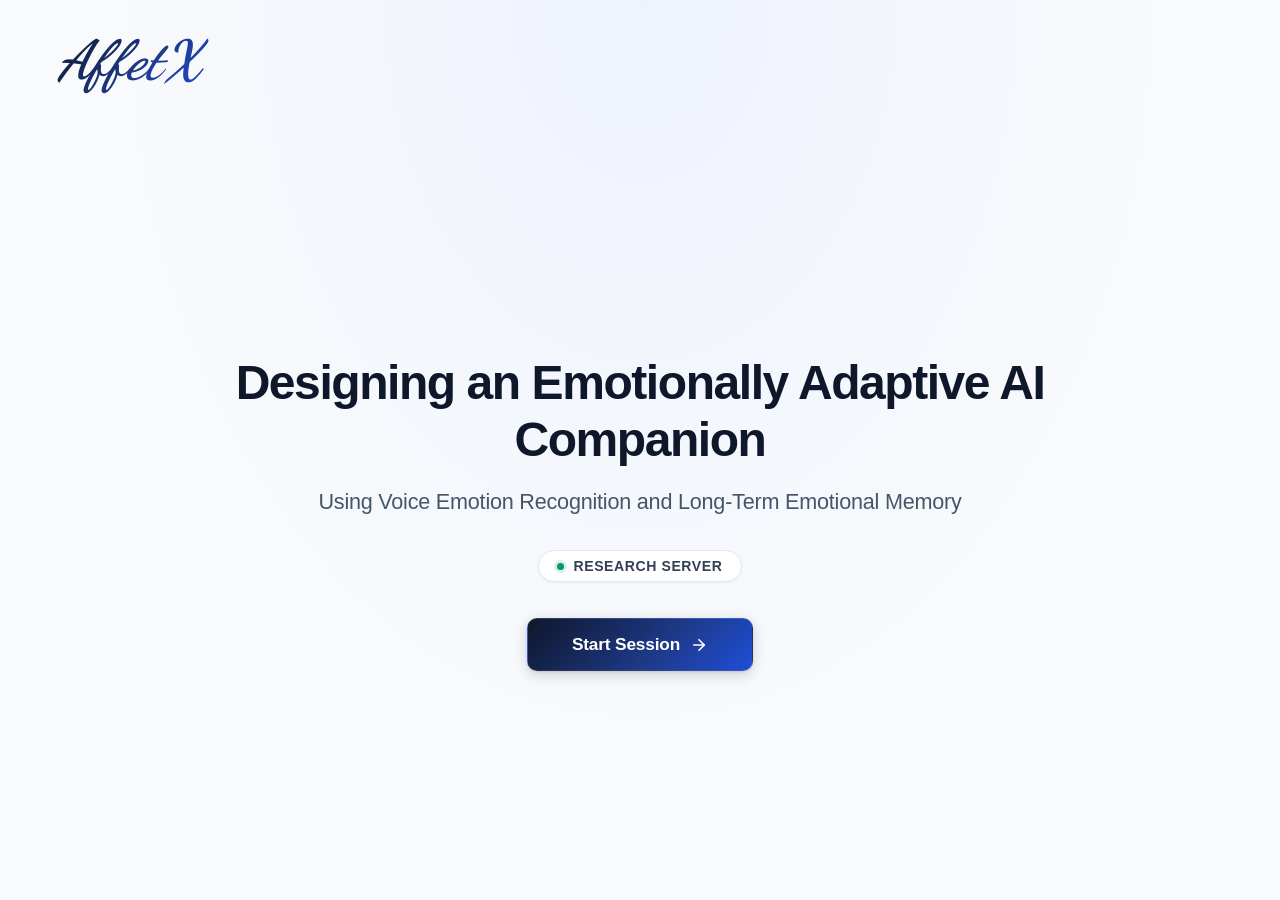
==== frontend/index.html @ 9cb70e83 "Upload AffetX frontend and companion codebase" ====
<!DOCTYPE html>
<html lang="en">
<head>
    <meta charset="UTF-8">
    <meta name="viewport" content="width=device-width, initial-scale=1.0">
    <title>AffetX — Emotionally Adaptive AI Companion</title>
    <!-- Google Fonts: Dancing Script for Cursive Logo, Inter for Sans-Serif -->
    <link rel="preconnect" href="https://fonts.googleapis.com">
    <link rel="preconnect" href="https://fonts.gstatic.com" crossorigin>
    <link href="https://fonts.googleapis.com/css2?family=Dancing+Script:wght@600;700&family=Inter:wght@300;400;500;600;700&display=swap" rel="stylesheet">
    <!-- Modular Stylesheet -->
    <link rel="stylesheet" href="css/styles.css">
</head>
<body>

    <!-- Header with Top-Left AffetX Logo (Topic 1) -->
    <header>
        <a href="#" class="brand-top-left">AffetX</a>
    </header>

    <!-- Main Section: Clean Minimalist Landing -->
    <main id="landingView">
        <!-- 2nd Topic: Subtitle in San Francisco / Sans-Serif font -->
        <h1 class="hero-title">
            Designing an Emotionally Adaptive AI Companion
        </h1>
        <p class="hero-subtitle">
            Using Voice Emotion Recognition and Long-Term Emotional Memory
        </p>

        <!-- 3rd Topic: Research Server -->
        <div class="server-pill-title">
            <span class="status-dot"></span>
            Research Server
        </div>

        <!-- Start Button -->
        <button class="btn-start" onclick="openAgreementModal()">
            <span>Start Session</span>
            <svg class="arrow-icon" viewBox="0 0 24 24">
                <line x1="5" y1="12" x2="19" y2="12"></line>
                <polyline points="12 5 19 12 12 19"></polyline>
            </svg>
        </button>
    </main>

    <!-- =========================================================
         GEMINI LIVE VOICE AI INTERFACE (AffetX Edition)
         ========================================================= -->
    <div id="botView">
        <!-- Top Bar: Dual-Model Prediction Matrix & End Session Button -->
        <div class="gemini-top-bar">
            <div class="dual-model-hud" id="dualModelHud">
                <span class="live-indicator-dot" id="hudLiveDot"></span>
                <span id="sessionStatusLabel" style="font-size: 12.5px; color: #94a3b8;">Live Voice Session Active &bull; Listening...</span>
                
                <!-- Dual-Model Results Badges (Smoothly revealed when user sends conversation) -->
                <div id="dualModelResultsGroup" style="display: none; align-items: center; gap: 12px; animation: modalFade 0.3s ease-out;">
                    <div class="hud-divider"></div>
                    <div class="model-badge">
                        <span class="model-badge-voice">Voice (CNN-LSTM):</span>
                        <strong id="voiceModelResult">Neutral (95.4%)</strong>
                    </div>

                    <div class="hud-divider"></div>

                    <div class="model-badge">
                        <span class="model-badge-text">Text (RoBERTa):</span>
                        <strong id="textModelResult">Neutral (94.2%)</strong>
                    </div>

                    <div class="hud-divider"></div>

                    <div class="model-badge">
                        <span>Fused:</span>
                        <strong id="currentEmotionText" style="color: #60a5fa;">Neutral (Ice Jay)</strong>
                    </div>
                </div>
            </div>

            <!-- End Session Button (Triggers 1-5 Satisfaction Rating) -->
            <button class="gemini-top-btn" onclick="openRatingModal()" title="Complete Session & Rate">
                <svg width="18" height="18" viewBox="0 0 24 24" fill="none" stroke="currentColor" stroke-width="2">
                    <line x1="18" y1="6" x2="6" y2="18"></line>
                    <line x1="6" y1="6" x2="18" y2="18"></line>
                </svg>
            </button>
        </div>

        <!-- Center Stage: AffetX Logo + Emotion-Adaptive Blue Jay -->
        <div class="gemini-center-stage">
            <div class="affetx-live-logo">AffetX</div>            <!-- Voice & Emotion-Adaptive Bird Stage (Uploaded Reference Image) -->
            <div class="bird-stage">
                <div class="bird-aura" id="birdAura"></div>
                <div class="bird-container" id="birdContainer">
                    <img src="assets/blue_jay_bird.jpg" alt="AffetX Bird Companion" class="bird-image" id="birdImage">
                </div>
            </div>

            <!-- Live Speech-to-Text Transcription Box -->
            <div class="live-transcript-box" id="transcriptBox">
                <span class="transcript-label">Transcribed Voice:</span>
                <span id="transcriptText">"Speak into your mic to see speech transcribed live..."</span>
            </div>

            <p class="gemini-live-prompt" id="geminiLivePrompt">Listening to vocal acoustics...</p>
            <p class="gemini-live-subtitle" id="geminiLiveSubtitle">Speak naturally to adapt the companion's emotional state</p>
        </div>

        <!-- Bottom Controls Bar: Audio Waveform Pill, Mic Pause/Resume, Send Voice, Rate & Exit -->
        <div class="gemini-bottom-bar">
            <!-- Dynamic Sound Waveform Pill -->
            <div class="gemini-wave-pill" id="wavePill" title="Real-time Voice Waveform">
                <canvas id="voiceCanvas" class="wave-canvas"></canvas>
                <div class="pill-glow" id="pillGlow"></div>
            </div>

            <!-- Mic Pause / Resume Button -->
            <button class="gemini-action-btn" id="micToggleBtn" onclick="toggleMicrophone()" title="Pause / Resume Microphone">
                <svg width="22" height="22" viewBox="0 0 24 24" fill="none" stroke="currentColor" stroke-width="2">
                    <path d="M12 1a3 3 0 0 0-3 3v8a3 3 0 0 0 6 0V4a3 3 0 0 0-3-3z"></path>
                    <path d="M19 10v2a7 7 0 0 1-14 0v-2"></path>
                    <line x1="12" y1="19" x2="12" y2="23"></line>
                    <line x1="8" y1="23" x2="16" y2="23"></line>
                </svg>
            </button>

            <!-- Send / Process Voice Turn Button -->
            <button class="gemini-action-btn btn-send-voice" id="sendVoiceBtn" onclick="sendVoiceTurn()" title="Send Voice to AffetX">
                <svg width="20" height="20" viewBox="0 0 24 24" fill="none" stroke="currentColor" stroke-width="2.2">
                    <line x1="22" y1="2" x2="11" y2="13"></line>
                    <polygon points="22 2 15 22 11 13 2 9 22 2"></polygon>
                </svg>
            </button>

            <!-- Exit / Rate Session Button -->
            <button class="gemini-action-btn" onclick="openRatingModal()" title="End Session & Rate">
                <svg width="22" height="22" viewBox="0 0 24 24" fill="none" stroke="currentColor" stroke-width="2.5">
                    <line x1="18" y1="6" x2="6" y2="18"></line>
                    <line x1="6" y1="6" x2="18" y2="18"></line>
                </svg>
            </button>
        </div>
    </div>

    <!-- =========================================================
         STEP 3 MODAL: 1-5 USER SATISFACTION EVALUATION
         ========================================================= -->
    <div class="modal" id="ratingModal">
        <div class="modal-content" style="max-width: 500px; text-align: center;">
            <h3 style="font-size: 1.35rem; font-weight: 700; color: #0f172a; margin-bottom: 6px; letter-spacing: -0.02em;">Rate Your AffetX Experience</h3>
            <p style="font-size: 13.5px; color: #64748b; margin-bottom: 16px;">How satisfied are you with the companion's emotional accuracy and empathy?</p>

            <div class="rating-score-label" id="ratingScoreLabel">Select a rating (1 - 5 Stars)</div>

            <!-- 1 to 5 Stars Interactive Rating -->
            <div class="star-rating-container" id="starContainer">
                <button class="star-btn" onclick="setRating(1)" onmouseover="hoverRating(1)" onmouseleave="resetRatingHover()">★</button>
                <button class="star-btn" onclick="setRating(2)" onmouseover="hoverRating(2)" onmouseleave="resetRatingHover()">★</button>
                <button class="star-btn" onclick="setRating(3)" onmouseover="hoverRating(3)" onmouseleave="resetRatingHover()">★</button>
                <button class="star-btn" onclick="setRating(4)" onmouseover="hoverRating(4)" onmouseleave="resetRatingHover()">★</button>
                <button class="star-btn" onclick="setRating(5)" onmouseover="hoverRating(5)" onmouseleave="resetRatingHover()">★</button>
            </div>

            <!-- Optional Feedback Note -->
            <textarea id="feedbackText" placeholder="Any additional research feedback (optional)..." style="width: 100%; height: 75px; border: 1px solid #e2e8f0; border-radius: 8px; padding: 10px 14px; font-size: 13.5px; margin-bottom: 20px; outline: none; resize: none; font-family: inherit;"></textarea>

            <div style="display: flex; justify-content: flex-end; gap: 10px;">
                <button class="g-btn" onclick="closeRatingModal()">Back to Session</button>
                <button class="g-btn g-btn-primary" id="submitRatingBtn" onclick="submitSatisfactionRating()" disabled style="opacity: 0.5; cursor: not-allowed;">Submit & Finish</button>
            </div>
        </div>
    </div>

    <!-- STEP 1 MODAL: Data Privacy & Agreement -->
    <div class="modal" id="agreementModal">
        <div class="modal-content" style="text-align: left;">
            <h3 style="font-size: 1.3rem; font-weight: 700; color: #0f172a; margin-bottom: 14px; letter-spacing: -0.02em;">Participant Consent & Privacy</h3>
            <div style="background: #f8fafc; border: 1px solid #e2e8f0; border-radius: 10px; padding: 18px; font-size: 13.5px; color: #475569; line-height: 1.65; margin-bottom: 20px;">
                <p style="margin-bottom: 8px; font-weight: 600; color: #1e293b;">Data Protection Commitment:</p>
                <ul style="padding-left: 18px;">
                    <li style="margin-bottom: 6px;">We <strong>do not</strong> collect or store names, phone numbers, or personally identifiable information.</li>
                    <li style="margin-bottom: 6px;">Interaction data is strictly anonymized and used exclusively for academic research.</li>
                    <li>Participation is entirely voluntary, and you may discontinue at any time.</li>
                </ul>
            </div>
            <label style="display: flex; align-items: center; gap: 10px; font-size: 13.5px; color: #1e293b; cursor: pointer; margin-bottom: 24px;">
                <input type="checkbox" id="consentCheckbox" style="width: 17px; height: 17px;" onchange="toggleAgreeButton()">
                <span>I understand and consent to participate anonymously.</span>
            </label>
            <div style="display: flex; justify-content: flex-end; gap: 10px;">
                <button class="g-btn" onclick="closeAgreementModal()">Cancel</button>
                <button class="g-btn g-btn-primary" id="agreeBtn" onclick="proceedToEmotionCheck()" disabled style="opacity: 0.5; cursor: not-allowed;">Accept & Continue</button>
            </div>
        </div>
    </div>

    <!-- STEP 2 MODAL: Emotion Check-In Question -->
    <div class="modal" id="emotionModal">
        <div class="modal-content" style="max-width: 540px; text-align: left;">
            <h3 style="font-size: 1.35rem; font-weight: 700; color: #0f172a; margin-bottom: 4px; letter-spacing: -0.02em;">How are you feeling right now?</h3>
            <p style="font-size: 13.5px; color: #64748b; margin-bottom: 20px;">Select the state that best reflects your current emotional baseline:</p>
            
            <div class="emotion-grid">
                <button class="emotion-card-btn" onclick="selectEmotion('Happy')">
                    <span class="emotion-name">Happy</span>
                    <span class="emotion-desc">Joyful, optimistic, or cheerful</span>
                </button>
                <button class="emotion-card-btn" onclick="selectEmotion('Sad')">
                    <span class="emotion-name">Sad</span>
                    <span class="emotion-desc">Low energy, down, or melancholic</span>
                </button>
                <button class="emotion-card-btn" onclick="selectEmotion('Angry')">
                    <span class="emotion-name">Angry</span>
                    <span class="emotion-desc">Frustrated, irritated, or tense</span>
                </button>
                <button class="emotion-card-btn" onclick="selectEmotion('Fear')">
                    <span class="emotion-name">Fear</span>
                    <span class="emotion-desc">Anxious, worried, or uneasy</span>
                </button>
                <button class="emotion-card-btn" onclick="selectEmotion('Neutral')">
                    <span class="emotion-name">Neutral</span>
                    <span class="emotion-desc">Calm, balanced, or steady</span>
                </button>
                <button class="emotion-card-btn" onclick="selectEmotion('Surprise')">
                    <span class="emotion-name">Surprise</span>
                    <span class="emotion-desc">Curious, startled, or amazed</span>
                </button>
            </div>
            <div style="display: flex; justify-content: flex-end;">
                <button class="g-btn" onclick="closeEmotionModal()">Cancel</button>
            </div>
        </div>
    </div>

    <!-- Modular Script -->
    <script src="js/main.js"></script>
</body>
</html>
---- frontend/css/styles.css ----
:root {
    --bg-color: #f8fafc;
    --surface-color: #ffffff;
    --text-primary: #0f172a;
    --text-secondary: #475569;
    --text-muted: #64748b;
    --border-color: #e2e8f0;
    --border-hover: #cbd5e1;
    --accent-blue: #1d4ed8;
    --accent-blue-hover: #1e40af;
    --accent-glow: rgba(29, 78, 216, 0.15);
}

* {
    box-sizing: border-box;
    margin: 0;
    padding: 0;
}

body {
    font-family: -apple-system, BlinkMacSystemFont, "SF Pro Display", "SF Pro Text", "Segoe UI", Roboto, Helvetica, Arial, sans-serif;
    background-color: var(--bg-color);
    background-image: radial-gradient(at 50% 0%, rgba(224, 231, 255, 0.4) 0px, transparent 60%);
    color: var(--text-primary);
    min-height: 100vh;
    display: flex;
    flex-direction: column;
    justify-content: space-between;
    -webkit-font-smoothing: antialiased;
}

/* Top Header Navigation - Minimal Top-Left Logo */
header {
    display: flex;
    justify-content: space-between;
    align-items: center;
    padding: 28px 56px;
}

/* 1st Topic: Top-Left AffetX in Italic Cursive Script - No Clipping */
.brand-top-left {
    font-family: 'Dancing Script', cursive;
    font-style: italic;
    font-size: 3.4rem;
    font-weight: 700;
    line-height: 1.2;
    display: inline-block;
    padding-right: 18px;
    padding-left: 2px;
    padding-bottom: 4px;
    background: linear-gradient(135deg, #0f172a 0%, #1e3a8a 55%, #1d4ed8 100%);
    -webkit-background-clip: text;
    -webkit-text-fill-color: transparent;
    text-decoration: none;
    letter-spacing: 0.5px;
    user-select: none;
    overflow: visible;
    transition: opacity 0.2s ease, transform 0.2s ease;
}

.brand-top-left:hover {
    opacity: 0.92;
    transform: translateY(-1px);
}

/* Main Center Hero Section */
main {
    display: flex;
    flex-direction: column;
    align-items: center;
    justify-content: center;
    padding: 40px 24px;
    text-align: center;
    max-width: 920px;
    margin: auto;
    width: 100%;
}

/* 2nd Topic: Main Title & Subtitle in San Francisco / Sans-Serif Font */
.hero-title {
    font-family: -apple-system, BlinkMacSystemFont, "SF Pro Display", "SF Pro Text", "Segoe UI", Roboto, sans-serif;
    font-size: 3rem;
    font-weight: 700;
    color: var(--text-primary);
    line-height: 1.2;
    letter-spacing: -0.03em;
    margin-bottom: 16px;
}

.hero-subtitle {
    font-family: -apple-system, BlinkMacSystemFont, "SF Pro Display", "SF Pro Text", "Segoe UI", Roboto, sans-serif;
    font-size: 1.35rem;
    font-weight: 400;
    color: var(--text-secondary);
    max-width: 780px;
    line-height: 1.55;
    margin-bottom: 32px;
    letter-spacing: -0.01em;
}

/* 3rd Topic: Research Server Badge / Title */
.server-pill-title {
    display: inline-flex;
    align-items: center;
    gap: 9px;
    background: #ffffff;
    border: 1px solid var(--border-color);
    color: #334155;
    font-family: -apple-system, BlinkMacSystemFont, "SF Pro Display", "Segoe UI", Roboto, sans-serif;
    font-size: 0.88rem;
    font-weight: 600;
    letter-spacing: 0.04em;
    text-transform: uppercase;
    padding: 7px 18px;
    border-radius: 24px;
    margin-bottom: 36px;
    box-shadow: 0 1px 2px rgba(15, 23, 42, 0.04);
}

.status-dot {
    width: 7px;
    height: 7px;
    background-color: #059669;
    border-radius: 50%;
    display: inline-block;
    box-shadow: 0 0 0 3px rgba(5, 150, 105, 0.15);
}

/* Start Button - High-End Executive Deep Royal Blue */
.btn-start {
    background-color: var(--accent-blue);
    background: linear-gradient(135deg, #0f172a 0%, #1e3a8a 60%, #1d4ed8 100%);
    color: #ffffff;
    font-family: -apple-system, BlinkMacSystemFont, "SF Pro Text", "Segoe UI", Roboto, sans-serif;
    font-size: 1.08rem;
    font-weight: 600;
    letter-spacing: -0.01em;
    padding: 15px 44px;
    border-radius: 10px;
    border: 1px solid rgba(255, 255, 255, 0.1);
    cursor: pointer;
    transition: all 0.2s cubic-bezier(0.16, 1, 0.3, 1);
    display: inline-flex;
    align-items: center;
    gap: 10px;
    box-shadow: 0 4px 14px rgba(15, 23, 42, 0.18), 0 1px 2px rgba(15, 23, 42, 0.1);
}

.btn-start:hover {
    transform: translateY(-2px);
    box-shadow: 0 8px 24px rgba(29, 78, 216, 0.28), 0 2px 4px rgba(15, 23, 42, 0.1);
    background: linear-gradient(135deg, #0f172a 0%, #1d4ed8 100%);
}

.btn-start:active {
    transform: translateY(0);
}

.arrow-icon {
    width: 18px;
    height: 18px;
    fill: none;
    stroke: currentColor;
    stroke-width: 2.2;
    stroke-linecap: round;
    stroke-linejoin: round;
    transition: transform 0.2s ease;
}

.btn-start:hover .arrow-icon {
    transform: translateX(3px);
}

/* Modal Dialogs */
.modal {
    display: none;
    position: fixed;
    top: 0;
    left: 0;
    width: 100%;
    height: 100%;
    background: rgba(15, 23, 42, 0.45);
    backdrop-filter: blur(8px);
    justify-content: center;
    align-items: center;
    z-index: 100;
}

.modal-content {
    background: #ffffff;
    padding: 34px;
    border-radius: 16px;
    width: 90%;
    max-width: 520px;
    border: 1px solid var(--border-color);
    box-shadow: 0 24px 48px -12px rgba(15, 23, 42, 0.18);
    animation: modalFade 0.2s ease-out;
}

@keyframes modalFade {
    from { opacity: 0; transform: scale(0.97); }
    to { opacity: 1; transform: scale(1); }
}

.g-btn {
    background-color: #ffffff;
    border: 1px solid var(--border-color);
    color: var(--text-primary);
    font-size: 14px;
    font-weight: 500;
    padding: 10px 20px;
    border-radius: 8px;
    cursor: pointer;
    transition: all 0.15s ease;
}

.g-btn:hover {
    background-color: #f8fafc;
    border-color: var(--border-hover);
}

.g-btn-primary {
    background: linear-gradient(135deg, #0f172a 0%, #1e3a8a 100%);
    border-color: #1e3a8a;
    color: #ffffff;
}

.g-btn-primary:hover {
    background: #1e3a8a;
    color: #ffffff;
}

/* Emotion Selection Card Grid */
.emotion-grid {
    display: grid;
    grid-template-columns: repeat(2, 1fr);
    gap: 12px;
    margin-bottom: 24px;
}

.emotion-card-btn {
    display: flex;
    flex-direction: column;
    align-items: flex-start;
    padding: 16px 18px;
    background: #ffffff;
    border: 1px solid var(--border-color);
    border-radius: 10px;
    cursor: pointer;
    transition: all 0.2s ease;
    text-align: left;
}

.emotion-card-btn:hover {
    border-color: var(--accent-blue);
    background: #f8fafc;
    transform: translateY(-1px);
    box-shadow: 0 4px 12px rgba(15, 23, 42, 0.05);
}

.emotion-name {
    font-size: 15px;
    font-weight: 600;
    color: #0f172a;
    margin-bottom: 3px;
}

.emotion-desc {
    font-size: 12.5px;
    color: #64748b;
    line-height: 1.3;
}

/* =========================================================
   GEMINI LIVE IMMERSIVE VOICE AI INTERFACE
   ========================================================= */
#botView {
    display: none;
    position: fixed;
    top: 0;
    left: 0;
    width: 100vw;
    height: 100vh;
    height: 100dvh;
    background: #000000;
    background: radial-gradient(circle at 50% 20%, rgba(30, 58, 138, 0.28) 0%, rgba(13, 27, 62, 0.15) 35%, rgba(0, 0, 0, 0.92) 75%, #000000 100%),
                radial-gradient(circle at 50% 100%, rgba(29, 78, 216, 0.22) 0%, rgba(5, 11, 24, 0.7) 45%, #000000 100%),
                linear-gradient(180deg, #020617 0%, #000000 50%, #020617 100%);
    background-blend-mode: screen, normal, normal;
    color: #ffffff;
    z-index: 50;
    flex-direction: column;
    justify-content: space-between;
    padding: 14px 20px 18px 20px;
    overflow: hidden;
    box-sizing: border-box;
}

/* Gemini Top Bar */
.gemini-top-bar {
    display: flex;
    justify-content: space-between;
    align-items: center;
    width: 100%;
    max-width: 1200px;
    margin: 0 auto;
    flex-shrink: 0;
}

.gemini-top-btn {
    background: rgba(255, 255, 255, 0.08);
    border: 1px solid rgba(255, 255, 255, 0.1);
    color: #ffffff;
    width: 38px;
    height: 38px;
    border-radius: 50%;
    display: flex;
    align-items: center;
    justify-content: center;
    cursor: pointer;
    backdrop-filter: blur(10px);
    transition: all 0.2s ease;
}

.gemini-top-btn:hover {
    background: rgba(255, 255, 255, 0.18);
    transform: scale(1.05);
}

.emotion-live-pill {
    background: rgba(255, 255, 255, 0.06);
    border: 1px solid rgba(255, 255, 255, 0.12);
    color: #93c5fd;
    padding: 6px 16px;
    border-radius: 30px;
    font-size: 13px;
    font-weight: 500;
    letter-spacing: 0.02em;
    backdrop-filter: blur(10px);
    display: flex;
    align-items: center;
    gap: 8px;
}

.live-indicator-dot {
    width: 6px;
    height: 6px;
    background-color: #38bdf8;
    border-radius: 50%;
    box-shadow: 0 0 8px #38bdf8;
    animation: livePulse 1.5s infinite;
}

@keyframes livePulse {
    0%, 100% { transform: scale(1); opacity: 0.8; }
    50% { transform: scale(1.4); opacity: 1; }
}

/* Gemini Center Content */
.gemini-center-stage {
    display: flex;
    flex-direction: column;
    align-items: center;
    justify-content: center;
    text-align: center;
    margin: auto;
    max-width: 680px;
    padding: 0 16px;
    flex-shrink: 1;
}

/* AffetX Center Live Cursive Logo */
.affetx-live-logo {
    font-family: 'Dancing Script', cursive;
    font-style: italic;
    font-size: 3.8rem;
    font-weight: 700;
    background: linear-gradient(180deg, #ffffff 0%, #93c5fd 35%, #3b82f6 70%, #1d4ed8 100%);
    -webkit-background-clip: text;
    background-clip: text;
    -webkit-text-fill-color: transparent;
    color: #60a5fa;
    margin-bottom: 2px;
    letter-spacing: 0.03em;
    padding: 0 15px 4px 6px;
    filter: drop-shadow(0 0 18px rgba(59, 130, 246, 0.5));
    line-height: 1.1;
    user-select: none;
    transform: translateY(-4px);
}

/* =========================================================
   PHOTOREALISTIC BLUE JAY CIRCULAR ORB PORTAL (Full Bird Visible)
   ========================================================= */
.bird-stage {
    position: relative;
    width: 210px;
    height: 210px;
    display: flex;
    align-items: center;
    justify-content: center;
    margin: 2px auto 8px auto;
}

/* Glowing Ambient Aura Behind Circle */
.bird-aura {
    position: absolute;
    top: 50%;
    left: 50%;
    transform: translate(-50%, -50%);
    width: 230px;
    height: 230px;
    background: radial-gradient(circle, rgba(56, 189, 248, 0.4) 0%, rgba(99, 102, 241, 0.2) 50%, transparent 70%);
    border-radius: 50%;
    pointer-events: none;
    transition: all 0.4s ease;
    filter: blur(12px);
}

/* Seamless Circular Orb Portal */
.bird-container {
    position: relative;
    width: 190px;
    height: 190px;
    border-radius: 50%;
    overflow: hidden;
    background: #000000;
    border: 2px solid rgba(255, 255, 255, 0.15);
    box-shadow: 0 0 30px rgba(56, 189, 248, 0.45), inset 0 0 25px rgba(0, 0, 0, 0.85);
    display: flex;
    align-items: center;
    justify-content: center;
    transition: transform 0.12s cubic-bezier(0.2, 0.8, 0.4, 1), border-color 0.4s ease, box-shadow 0.4s ease;
    cursor: pointer;
}

/* Full Bird Image Inside Circle (Entire Head, Crest, Body & Tail Fully Visible) */
.bird-image {
    width: 92%;
    height: 92%;
    object-fit: contain;
    object-position: center;
    border-radius: 50%;
    transition: filter 0.4s ease, transform 0.1s ease-out;
    user-select: none;
    pointer-events: none;
}

/* Emotion State Color Filters & Glowing Orb Borders */
.emotion-neutral .bird-image {
    filter: hue-rotate(0deg) saturate(1.1) brightness(1.0);
}
.emotion-neutral .bird-container {
    border-color: rgba(96, 165, 250, 0.4);
    box-shadow: 0 0 40px rgba(96, 165, 250, 0.5), inset 0 0 25px rgba(0, 0, 0, 0.8);
}
.emotion-neutral #birdAura {
    background: radial-gradient(circle, rgba(147, 197, 253, 0.5) 0%, rgba(59, 130, 246, 0.25) 50%, transparent 70%);
}

.emotion-happy .bird-image {
    filter: hue-rotate(35deg) saturate(1.35) brightness(1.1);
}
.emotion-happy .bird-container {
    border-color: rgba(251, 191, 36, 0.5);
    box-shadow: 0 0 45px rgba(251, 191, 36, 0.6), inset 0 0 25px rgba(0, 0, 0, 0.8);
}
.emotion-happy #birdAura {
    background: radial-gradient(circle, rgba(251, 191, 36, 0.55) 0%, rgba(56, 189, 248, 0.3) 50%, transparent 70%);
}

.emotion-sad .bird-image {
    filter: hue-rotate(-25deg) saturate(0.9) brightness(0.92);
}
.emotion-sad .bird-container {
    border-color: rgba(129, 140, 248, 0.4);
    box-shadow: 0 0 35px rgba(99, 102, 241, 0.5), inset 0 0 25px rgba(0, 0, 0, 0.8);
}
.emotion-sad #birdAura {
    background: radial-gradient(circle, rgba(99, 102, 241, 0.45) 0%, rgba(30, 58, 138, 0.3) 50%, transparent 70%);
}

.emotion-angry .bird-image {
    filter: hue-rotate(140deg) saturate(1.4) brightness(1.05);
}
.emotion-angry .bird-container {
    border-color: rgba(248, 113, 113, 0.5);
    box-shadow: 0 0 45px rgba(239, 68, 68, 0.6), inset 0 0 25px rgba(0, 0, 0, 0.8);
}
.emotion-angry #birdAura {
    background: radial-gradient(circle, rgba(244, 63, 94, 0.5) 0%, rgba(245, 158, 11, 0.3) 50%, transparent 70%);
}

.emotion-fear .bird-image {
    filter: hue-rotate(-80deg) saturate(1.25) brightness(1.02);
}
.emotion-fear .bird-container {
    border-color: rgba(52, 211, 153, 0.5);
    box-shadow: 0 0 40px rgba(52, 211, 153, 0.55), inset 0 0 25px rgba(0, 0, 0, 0.8);
}
.emotion-fear #birdAura {
    background: radial-gradient(circle, rgba(52, 211, 153, 0.5) 0%, rgba(14, 165, 233, 0.3) 50%, transparent 70%);
}

.emotion-surprise .bird-image {
    filter: hue-rotate(65deg) saturate(1.5) brightness(1.12);
}
.emotion-surprise .bird-container {
    border-color: rgba(192, 132, 252, 0.5);
    box-shadow: 0 0 50px rgba(168, 85, 247, 0.65), inset 0 0 25px rgba(0, 0, 0, 0.8);
}
.emotion-surprise #birdAura {
    background: radial-gradient(circle, rgba(168, 85, 247, 0.55) 0%, rgba(56, 189, 248, 0.35) 50%, transparent 70%);
}

/* =========================================================
   DUAL-MODEL PREDICTION & LIVE TRANSCRIPTION HUD
   ========================================================= */
.dual-model-hud {
    display: flex;
    gap: 12px;
    align-items: center;
    background: rgba(15, 23, 42, 0.85);
    border: 1px solid rgba(255, 255, 255, 0.12);
    padding: 8px 18px;
    border-radius: 28px;
    backdrop-filter: blur(14px);
    box-shadow: 0 4px 16px rgba(0, 0, 0, 0.35);
    max-width: 680px;
    margin: 0 auto;
}

.model-badge {
    display: flex;
    align-items: center;
    gap: 6px;
    font-size: 12.5px;
    color: #cbd5e1;
}

.model-badge strong {
    color: #ffffff;
}

.model-badge-voice {
    color: #38bdf8;
}

.model-badge-text {
    color: #a855f7;
}

.hud-divider {
    width: 1px;
    height: 16px;
    background: rgba(255, 255, 255, 0.15);
}

/* Live Speech-to-Text Transcription Box */
.live-transcript-box {
    background: rgba(10, 15, 29, 0.75);
    border: 1px solid rgba(255, 255, 255, 0.12);
    border-radius: 10px;
    padding: 8px 16px;
    max-width: 540px;
    width: 100%;
    margin: 4px auto 4px auto;
    font-size: 13px;
    color: #f1f5f9;
    line-height: 1.35;
    min-height: 36px;
    display: flex;
    align-items: center;
    justify-content: center;
    text-align: center;
    backdrop-filter: blur(12px);
    box-shadow: 0 4px 20px rgba(0, 0, 0, 0.6);
    transition: all 0.2s ease;
}

.live-transcript-box.active-speech {
    border-color: rgba(56, 189, 248, 0.6);
    background: rgba(14, 25, 48, 0.85);
    box-shadow: 0 0 20px rgba(56, 189, 248, 0.25);
}

.transcript-label {
    font-size: 10.5px;
    text-transform: uppercase;
    letter-spacing: 0.05em;
    color: #94a3b8;
    margin-right: 8px;
    font-weight: 600;
}

/* 1-5 Star Satisfaction Rating Modal */
.star-rating-container {
    display: flex;
    justify-content: center;
    gap: 12px;
    margin: 20px 0;
}

.star-btn {
    background: none;
    border: none;
    font-size: 36px;
    color: #cbd5e1;
    cursor: pointer;
    transition: all 0.2s cubic-bezier(0.16, 1, 0.3, 1);
    user-select: none;
    padding: 4px;
}

.star-btn.active, .star-btn:hover, .star-btn.hovered {
    color: #fbbf24;
    transform: scale(1.15);
    filter: drop-shadow(0 0 10px rgba(251, 191, 36, 0.6));
}

.rating-score-label {
    font-size: 14px;
    font-weight: 600;
    color: #38bdf8;
    text-align: center;
    margin-bottom: 12px;
    min-height: 20px;
}


.gemini-live-prompt {
    font-family: -apple-system, BlinkMacSystemFont, "SF Pro Display", "Segoe UI", Roboto, sans-serif;
    font-size: 1.15rem;
    font-weight: 500;
    color: #f1f5f9;
    letter-spacing: -0.01em;
    line-height: 1.4;
    margin-top: 2px;
    margin-bottom: 4px;
    max-width: 580px;
    min-height: 28px;
    transition: all 0.3s ease;
}

.gemini-live-subtitle {
    font-size: 0.85rem;
    color: #94a3b8;
    font-weight: 400;
    min-height: 18px;
    margin-bottom: 4px;
}

/* Bottom Controls Bar */
.gemini-bottom-bar {
    display: flex;
    align-items: center;
    justify-content: center;
    gap: 14px;
    width: 100%;
    max-width: 500px;
    margin: 0 auto;
    flex-shrink: 0;
    padding-bottom: 4px;
}

.gemini-action-btn {
    width: 50px;
    height: 50px;
    border-radius: 50%;
    background: #181c24;
    border: 1px solid rgba(255, 255, 255, 0.1);
    color: #e2e8f0;
    display: flex;
    align-items: center;
    justify-content: center;
    cursor: pointer;
    transition: all 0.2s cubic-bezier(0.16, 1, 0.3, 1);
    box-shadow: 0 4px 14px rgba(0, 0, 0, 0.4);
    flex-shrink: 0;
}

.gemini-action-btn:hover {
    background: #262c38;
    transform: scale(1.06);
    border-color: rgba(255, 255, 255, 0.25);
}

.gemini-action-btn:active {
    transform: scale(0.94);
}

.btn-send-voice {
    background: linear-gradient(135deg, #1e3a8a 0%, #2563eb 100%);
    border: 1px solid rgba(255, 255, 255, 0.2);
    color: #ffffff;
}

.btn-send-voice:hover {
    background: linear-gradient(135deg, #1d4ed8 0%, #3b82f6 100%);
    box-shadow: 0 0 20px rgba(37, 99, 235, 0.5);
}

.gemini-action-btn.active {
    background: #ef4444;
    color: #ffffff;
}

/* Gemini Fluid Waveform Pill */
.gemini-wave-pill {
    flex: 1;
    max-width: 260px;
    height: 60px;
    background: #0d121d;
    border: 1px solid rgba(255, 255, 255, 0.12);
    border-radius: 32px;
    display: flex;
    align-items: center;
    justify-content: center;
    position: relative;
    overflow: hidden;
    box-shadow: 0 8px 24px rgba(0, 0, 0, 0.5), inset 0 1px 1px rgba(255, 255, 255, 0.1);
    cursor: pointer;
}

/* Fluid Wave Canvas */
.wave-canvas {
    width: 100%;
    height: 100%;
    display: block;
}

/* Glowing Ambient Fluid Pill Light */
.pill-glow {
    position: absolute;
    bottom: -15px;
    width: 140px;
    height: 40px;
    background: radial-gradient(ellipse at center, rgba(56, 189, 248, 0.6) 0%, rgba(99, 102, 241, 0.3) 50%, transparent 80%);
    filter: blur(10px);
    border-radius: 50%;
    pointer-events: none;
    transition: transform 0.15s ease, opacity 0.15s ease;
}
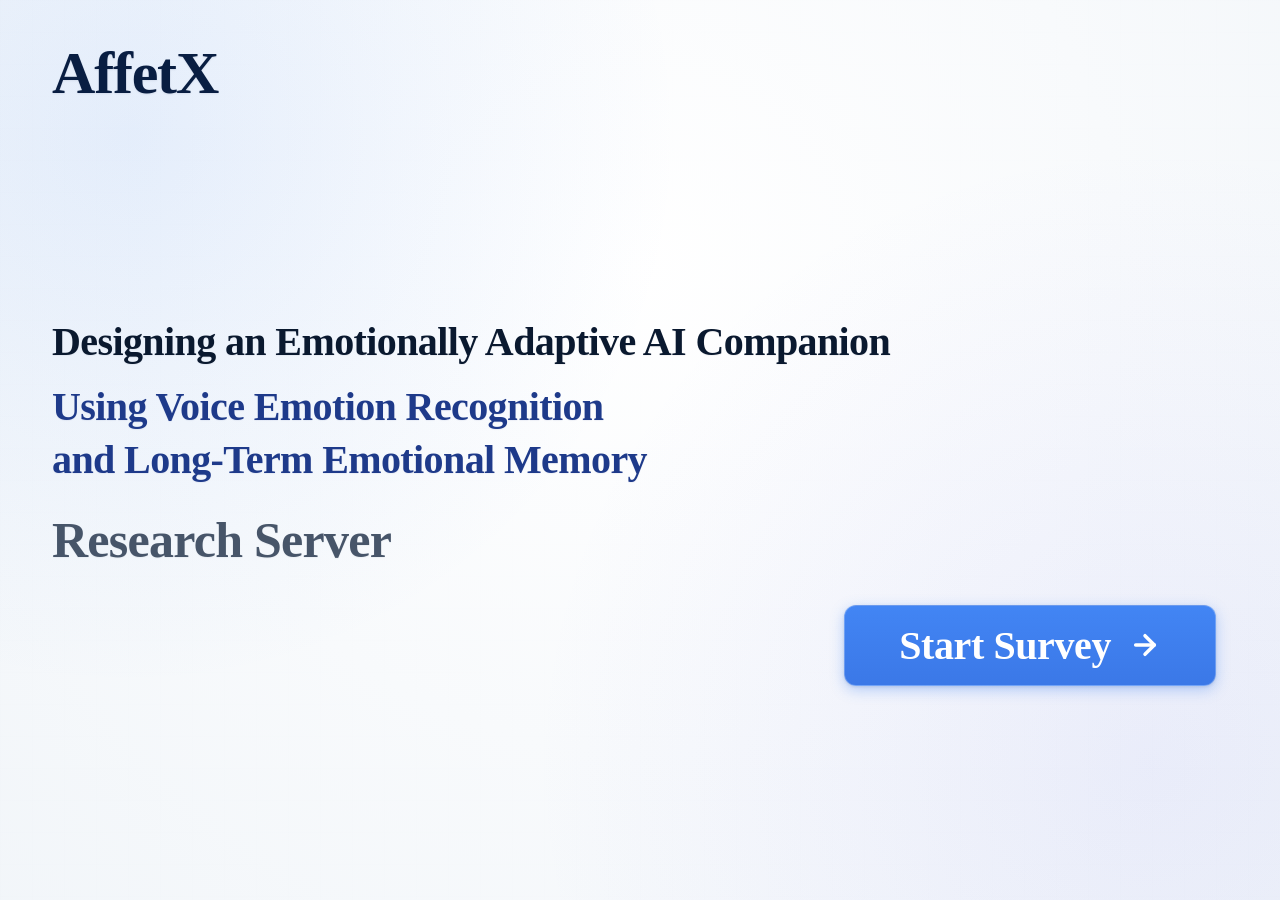
==== commit 3f11e9b7: "Enhance Google Material popups, Google Form survey, and fluid center soundwave pill visualizer" ====
--- a/frontend/index.html
+++ b/frontend/index.html
@@ -8,8 +8,8 @@
     <link rel="preconnect" href="https://fonts.googleapis.com">
     <link rel="preconnect" href="https://fonts.gstatic.com" crossorigin>
     <link href="https://fonts.googleapis.com/css2?family=Dancing+Script:wght@600;700&family=Inter:wght@300;400;500;600;700&display=swap" rel="stylesheet">
-    <!-- Modular Stylesheet -->
-    <link rel="stylesheet" href="css/styles.css">
+    <!-- Modular Stylesheet with Cache Buster -->
+    <link rel="stylesheet" href="css/styles.css?v=18.0">
 </head>
 <body>
 
@@ -25,18 +25,17 @@
             Designing an Emotionally Adaptive AI Companion
         </h1>
         <p class="hero-subtitle">
-            Using Voice Emotion Recognition and Long-Term Emotional Memory
+            Using Voice Emotion Recognition<br>and Long-Term Emotional Memory
         </p>
 
         <!-- 3rd Topic: Research Server -->
         <div class="server-pill-title">
-            <span class="status-dot"></span>
             Research Server
         </div>
 
         <!-- Start Button -->
         <button class="btn-start" onclick="openAgreementModal()">
-            <span>Start Session</span>
+            <span>Start Survey</span>
             <svg class="arrow-icon" viewBox="0 0 24 24">
                 <line x1="5" y1="12" x2="19" y2="12"></line>
                 <polyline points="12 5 19 12 12 19"></polyline>
@@ -87,13 +86,15 @@
             </button>
         </div>
 
-        <!-- Center Stage: AffetX Logo + Emotion-Adaptive Blue Jay -->
+        <!-- Center Stage: AffetX Logo + Real-Time Fluid Voice Wave Visualizer (Replaces Bird) -->
         <div class="gemini-center-stage">
-            <div class="affetx-live-logo">AffetX</div>            <!-- Voice & Emotion-Adaptive Bird Stage (Uploaded Reference Image) -->
-            <div class="bird-stage">
-                <div class="bird-aura" id="birdAura"></div>
-                <div class="bird-container" id="birdContainer">
-                    <img src="assets/blue_jay_bird.jpg" alt="AffetX Bird Companion" class="bird-image" id="birdImage">
+            <div class="affetx-live-logo">AffetX</div>
+
+            <!-- Voice Soundwave Stage (Placed in Center Where Bird Was) -->
+            <div class="center-wave-stage" id="centerWaveStage">
+                <div class="center-wave-aura" id="waveAura"></div>
+                <div class="center-wave-orb" id="waveOrb">
+                    <canvas id="voiceCanvas" class="center-wave-canvas"></canvas>
                 </div>
             </div>
 
@@ -103,18 +104,11 @@
                 <span id="transcriptText">"Speak into your mic to see speech transcribed live..."</span>
             </div>
 
-            <p class="gemini-live-prompt" id="geminiLivePrompt">Listening to vocal acoustics...</p>
-            <p class="gemini-live-subtitle" id="geminiLiveSubtitle">Speak naturally to adapt the companion's emotional state</p>
-        </div>
-
-        <!-- Bottom Controls Bar: Audio Waveform Pill, Mic Pause/Resume, Send Voice, Rate & Exit -->
-        <div class="gemini-bottom-bar">
-            <!-- Dynamic Sound Waveform Pill -->
-            <div class="gemini-wave-pill" id="wavePill" title="Real-time Voice Waveform">
-                <canvas id="voiceCanvas" class="wave-canvas"></canvas>
-                <div class="pill-glow" id="pillGlow"></div>
-            </div>
-
+            <p class="gemini-live-prompt" id="geminiLivePrompt">Listening to your voice...</p>
+        </div>
+
+        <!-- Bottom Controls Bar: Mic Pause/Resume, Send Voice, Rate & Exit -->
+        <div class="gemini-bottom-bar" style="justify-content: center; gap: 20px;">
             <!-- Mic Pause / Resume Button -->
             <button class="gemini-action-btn" id="micToggleBtn" onclick="toggleMicrophone()" title="Pause / Resume Microphone">
                 <svg width="22" height="22" viewBox="0 0 24 24" fill="none" stroke="currentColor" stroke-width="2">
@@ -144,91 +138,188 @@
     </div>
 
     <!-- =========================================================
-         STEP 3 MODAL: 1-5 USER SATISFACTION EVALUATION
+         STEP 3 MODAL: Google Material 1-5 Rating & Feedback
          ========================================================= -->
     <div class="modal" id="ratingModal">
-        <div class="modal-content" style="max-width: 500px; text-align: center;">
-            <h3 style="font-size: 1.35rem; font-weight: 700; color: #0f172a; margin-bottom: 6px; letter-spacing: -0.02em;">Rate Your AffetX Experience</h3>
-            <p style="font-size: 13.5px; color: #64748b; margin-bottom: 16px;">How satisfied are you with the companion's emotional accuracy and empathy?</p>
-
-            <div class="rating-score-label" id="ratingScoreLabel">Select a rating (1 - 5 Stars)</div>
-
-            <!-- 1 to 5 Stars Interactive Rating -->
-            <div class="star-rating-container" id="starContainer">
-                <button class="star-btn" onclick="setRating(1)" onmouseover="hoverRating(1)" onmouseleave="resetRatingHover()">★</button>
-                <button class="star-btn" onclick="setRating(2)" onmouseover="hoverRating(2)" onmouseleave="resetRatingHover()">★</button>
-                <button class="star-btn" onclick="setRating(3)" onmouseover="hoverRating(3)" onmouseleave="resetRatingHover()">★</button>
-                <button class="star-btn" onclick="setRating(4)" onmouseover="hoverRating(4)" onmouseleave="resetRatingHover()">★</button>
-                <button class="star-btn" onclick="setRating(5)" onmouseover="hoverRating(5)" onmouseleave="resetRatingHover()">★</button>
-            </div>
-
-            <!-- Optional Feedback Note -->
-            <textarea id="feedbackText" placeholder="Any additional research feedback (optional)..." style="width: 100%; height: 75px; border: 1px solid #e2e8f0; border-radius: 8px; padding: 10px 14px; font-size: 13.5px; margin-bottom: 20px; outline: none; resize: none; font-family: inherit;"></textarea>
-
-            <div style="display: flex; justify-content: flex-end; gap: 10px;">
-                <button class="g-btn" onclick="closeRatingModal()">Back to Session</button>
-                <button class="g-btn g-btn-primary" id="submitRatingBtn" onclick="submitSatisfactionRating()" disabled style="opacity: 0.5; cursor: not-allowed;">Submit & Finish</button>
-            </div>
-        </div>
-    </div>
-
-    <!-- STEP 1 MODAL: Data Privacy & Agreement -->
+        <div class="google-form-card" style="max-width: 560px; text-align: left;">
+            <!-- Google Form Top Accent Strip -->
+            <div class="google-form-top-strip"></div>
+
+            <div class="google-form-body">
+                <div style="display: flex; justify-content: space-between; align-items: flex-start; margin-bottom: 4px;">
+                    <div>
+                        <h3 class="google-form-title">Rate Your AffetX Experience</h3>
+                        <p class="google-form-desc">How satisfied are you with the companion's emotional accuracy and empathy?</p>
+                    </div>
+                    <button onclick="closeRatingModal()" style="background: none; border: none; font-size: 22px; color: #5f6368; cursor: pointer; padding: 0 4px; line-height: 1;">&times;</button>
+                </div>
+
+                <!-- Google Rating Question Card -->
+                <div class="google-form-question-card" style="text-align: center; padding: 20px 16px;">
+                    <div style="font-family: -apple-system, BlinkMacSystemFont, 'Segoe UI', Roboto, sans-serif; font-size: 14.5px; font-weight: 600; color: #202124; margin-bottom: 6px;">
+                        <span>Overall Companion Satisfaction</span>
+                        <span class="google-form-required">*</span>
+                    </div>
+
+                    <div class="rating-score-label" id="ratingScoreLabel" style="color: #1a73e8; font-size: 13.5px; font-weight: 600; margin-bottom: 12px;">Select a rating (1 - 5 Stars)</div>
+
+                    <!-- 1 to 5 Stars Interactive Rating -->
+                    <div class="star-rating-container" id="starContainer" style="margin: 8px 0 12px 0;">
+                        <button class="star-btn" onclick="setRating(1)" onmouseover="hoverRating(1)" onmouseleave="resetRatingHover()">★</button>
+                        <button class="star-btn" onclick="setRating(2)" onmouseover="hoverRating(2)" onmouseleave="resetRatingHover()">★</button>
+                        <button class="star-btn" onclick="setRating(3)" onmouseover="hoverRating(3)" onmouseleave="resetRatingHover()">★</button>
+                        <button class="star-btn" onclick="setRating(4)" onmouseover="hoverRating(4)" onmouseleave="resetRatingHover()">★</button>
+                        <button class="star-btn" onclick="setRating(5)" onmouseover="hoverRating(5)" onmouseleave="resetRatingHover()">★</button>
+                    </div>
+                </div>
+
+                <!-- Optional Feedback Note with Google Input Styling -->
+                <div style="margin-bottom: 22px;">
+                    <label style="display: block; font-family: -apple-system, BlinkMacSystemFont, 'Segoe UI', Roboto, sans-serif; font-size: 13px; font-weight: 600; color: #3c4043; margin-bottom: 6px;">Additional Research Feedback (Optional)</label>
+                    <textarea id="feedbackText" placeholder="Share your experience, thoughts, or suggestions..." style="width: 100%; height: 75px; border: 1px solid #dadce0; border-radius: 8px; padding: 10px 14px; font-size: 13.5px; color: #202124; outline: none; resize: none; font-family: -apple-system, BlinkMacSystemFont, 'Segoe UI', Roboto, sans-serif; box-sizing: border-box; background: #ffffff; transition: border-color 0.2s;" onfocus="this.style.borderColor='#1a73e8'" onblur="this.style.borderColor='#dadce0'"></textarea>
+                </div>
+
+                <div style="display: flex; justify-content: space-between; align-items: center;">
+                    <button class="g-btn" onclick="closeRatingModal()" style="color: #5f6368;">Back to Session</button>
+                    <button class="g-btn g-btn-primary" id="submitRatingBtn" onclick="submitSatisfactionRating()" disabled style="opacity: 0.5; cursor: not-allowed;">Submit & Finish</button>
+                </div>
+            </div>
+        </div>
+    </div>
+
+    <!-- STEP 1 MODAL: Google Developer Terms & Conditions Style -->
     <div class="modal" id="agreementModal">
         <div class="modal-content" style="text-align: left;">
-            <h3 style="font-size: 1.3rem; font-weight: 700; color: #0f172a; margin-bottom: 14px; letter-spacing: -0.02em;">Participant Consent & Privacy</h3>
-            <div style="background: #f8fafc; border: 1px solid #e2e8f0; border-radius: 10px; padding: 18px; font-size: 13.5px; color: #475569; line-height: 1.65; margin-bottom: 20px;">
-                <p style="margin-bottom: 8px; font-weight: 600; color: #1e293b;">Data Protection Commitment:</p>
-                <ul style="padding-left: 18px;">
-                    <li style="margin-bottom: 6px;">We <strong>do not</strong> collect or store names, phone numbers, or personally identifiable information.</li>
-                    <li style="margin-bottom: 6px;">Interaction data is strictly anonymized and used exclusively for academic research.</li>
-                    <li>Participation is entirely voluntary, and you may discontinue at any time.</li>
-                </ul>
-            </div>
-            <label style="display: flex; align-items: center; gap: 10px; font-size: 13.5px; color: #1e293b; cursor: pointer; margin-bottom: 24px;">
-                <input type="checkbox" id="consentCheckbox" style="width: 17px; height: 17px;" onchange="toggleAgreeButton()">
-                <span>I understand and consent to participate anonymously.</span>
+            <div style="display: flex; justify-content: space-between; align-items: flex-start; margin-bottom: 4px;">
+                <div>
+                    <h3 style="font-size: 1.25rem; font-weight: 700; color: #202124; margin-bottom: 2px;">Terms and Conditions</h3>
+                    <p style="font-size: 13px; color: #5f6368;">AffetX Emotionally Adaptive Companion Study Agreement</p>
+                </div>
+                <button onclick="closeAgreementModal()" style="background: none; border: none; font-size: 20px; color: #5f6368; cursor: pointer; padding: 4px 8px; line-height: 1;">&times;</button>
+            </div>
+
+            <!-- Scrollable Google Terms Box -->
+            <div class="google-terms-box">
+                <h4>1. Introduction</h4>
+                <p>By interacting with the AffetX Emotionally Adaptive AI Companion ("AffetX"), you agree to participate in this academic evaluation study. This study investigates multimodal voice and text emotion recognition combined with empathetic conversational dynamics.</p>
+
+                <h4>2. Accepting this Agreement</h4>
+                <p>In order to participate, you must first agree to these Terms. You may not proceed with the study if you do not accept these Terms. Your participation confirms that you are of legal age to provide voluntary research consent.</p>
+
+                <h4>3. Voice Acoustics and Semantic Analysis</h4>
+                <p>During the session, your spoken audio is processed in real time to classify acoustic pitch harmonics (CNN-LSTM) and lexical sentiment (RoBERTa). All acoustic feature extraction is ephemeral and evaluated on-device or within transient memory solely for conversational response synthesis.</p>
+
+                <h4>4. Privacy, Anonymity & Data Protection</h4>
+                <p>We strictly protect your privacy. We <strong>do not</strong> collect, harvest, or store any personally identifiable information (PII), including your real name, email address, IP address, or location. All session logs and evaluation metrics are completely anonymized and assigned randomized session IDs.</p>
+
+                <h4>5. Voluntary Participation & Right to Withdraw</h4>
+                <p>Your participation in this research is entirely voluntary. You reserve the right to terminate your conversation and withdraw from the study at any moment by clicking the exit icon (✕) without any penalty.</p>
+
+                <h4>6. General Terms</h4>
+                <p>The system is provided for academic evaluation and supportive conversational companionship. Data collected from this session will be used exclusively for research analysis, model evaluation, and academic publications.</p>
+            </div>
+
+            <!-- Google Style Agreement Checkbox -->
+            <label style="display: flex; align-items: center; gap: 10px; font-size: 13.5px; color: #202124; cursor: pointer; margin-bottom: 20px; user-select: none;">
+                <input type="checkbox" id="consentCheckbox" style="width: 18px; height: 18px; accent-color: #4285f4; cursor: pointer;" onchange="toggleAgreeButton()">
+                <span>I have read and agree with the above terms and conditions</span>
             </label>
-            <div style="display: flex; justify-content: flex-end; gap: 10px;">
+
+            <!-- Bottom Action Buttons -->
+            <div style="display: flex; justify-content: flex-end; gap: 12px;">
                 <button class="g-btn" onclick="closeAgreementModal()">Cancel</button>
                 <button class="g-btn g-btn-primary" id="agreeBtn" onclick="proceedToEmotionCheck()" disabled style="opacity: 0.5; cursor: not-allowed;">Accept & Continue</button>
             </div>
         </div>
     </div>
 
-    <!-- STEP 2 MODAL: Emotion Check-In Question -->
+    <!-- STEP 1.5 MODAL: Google Congratulations Auto-Closing Modal -->
+    <div class="modal" id="congratsModal">
+        <div class="google-congrats-card">
+            <div class="google-congrats-icon-circle">
+                <svg width="36" height="36" viewBox="0 0 24 24" fill="none" stroke="#0f9d58" stroke-width="3.2" stroke-linecap="round" stroke-linejoin="round">
+                    <polyline points="20 6 9 17 4 12"></polyline>
+                </svg>
+            </div>
+            <h3 style="font-family: -apple-system, BlinkMacSystemFont, 'Segoe UI', Roboto, sans-serif; font-size: 1.55rem; font-weight: 700; color: #202124; margin-bottom: 6px;">Congratulations!</h3>
+            <p style="font-family: -apple-system, BlinkMacSystemFont, 'Segoe UI', Roboto, sans-serif; font-size: 14px; color: #5f6368; line-height: 1.5; margin-bottom: 18px;">
+                Participant consent has been confirmed successfully.
+            </p>
+            
+            <!-- Google Animated Progress Bar -->
+            <div class="google-pulse-track">
+                <div class="google-pulse-bar"></div>
+            </div>
+            <p style="font-family: -apple-system, BlinkMacSystemFont, 'Segoe UI', Roboto, sans-serif; font-size: 12px; color: #80868b; margin-top: 10px;">Loading emotion baseline check-in...</p>
+        </div>
+    </div>
+
+    <!-- STEP 2 MODAL: Google Form Emotion Baseline Survey -->
     <div class="modal" id="emotionModal">
-        <div class="modal-content" style="max-width: 540px; text-align: left;">
-            <h3 style="font-size: 1.35rem; font-weight: 700; color: #0f172a; margin-bottom: 4px; letter-spacing: -0.02em;">How are you feeling right now?</h3>
-            <p style="font-size: 13.5px; color: #64748b; margin-bottom: 20px;">Select the state that best reflects your current emotional baseline:</p>
-            
-            <div class="emotion-grid">
-                <button class="emotion-card-btn" onclick="selectEmotion('Happy')">
-                    <span class="emotion-name">Happy</span>
-                    <span class="emotion-desc">Joyful, optimistic, or cheerful</span>
-                </button>
-                <button class="emotion-card-btn" onclick="selectEmotion('Sad')">
-                    <span class="emotion-name">Sad</span>
-                    <span class="emotion-desc">Low energy, down, or melancholic</span>
-                </button>
-                <button class="emotion-card-btn" onclick="selectEmotion('Angry')">
-                    <span class="emotion-name">Angry</span>
-                    <span class="emotion-desc">Frustrated, irritated, or tense</span>
-                </button>
-                <button class="emotion-card-btn" onclick="selectEmotion('Fear')">
-                    <span class="emotion-name">Fear</span>
-                    <span class="emotion-desc">Anxious, worried, or uneasy</span>
-                </button>
-                <button class="emotion-card-btn" onclick="selectEmotion('Neutral')">
-                    <span class="emotion-name">Neutral</span>
-                    <span class="emotion-desc">Calm, balanced, or steady</span>
-                </button>
-                <button class="emotion-card-btn" onclick="selectEmotion('Surprise')">
-                    <span class="emotion-name">Surprise</span>
-                    <span class="emotion-desc">Curious, startled, or amazed</span>
-                </button>
-            </div>
-            <div style="display: flex; justify-content: flex-end;">
-                <button class="g-btn" onclick="closeEmotionModal()">Cancel</button>
+        <div class="google-form-card">
+            <!-- Google Form Top Accent Strip -->
+            <div class="google-form-top-strip"></div>
+
+            <div class="google-form-body">
+                <div style="display: flex; justify-content: space-between; align-items: flex-start;">
+                    <div>
+                        <h3 class="google-form-title">Please Select Your Current Emotion</h3>
+                        <p class="google-form-desc">Select the baseline emotional state that best matches how you feel right now before beginning the voice session.</p>
+                    </div>
+                    <button onclick="closeEmotionModal()" style="background: none; border: none; font-size: 22px; color: #5f6368; cursor: pointer; padding: 0 4px; line-height: 1;">&times;</button>
+                </div>
+
+                <!-- Google Form Single Choice Question Card -->
+                <div class="google-form-question-card">
+                    <div class="google-form-question-header">
+                        <span>What is your current emotional baseline?</span>
+                        <span class="google-form-required">*</span>
+                    </div>
+
+                    <div class="google-form-radio-group">
+                        <label class="google-form-radio-option" onclick="handleFormEmotionSelect(this, 'Happy')">
+                            <input type="radio" name="baselineEmotion" value="Happy" checked>
+                            <span class="google-form-radio-label">Happy</span>
+                            <span class="google-form-radio-subtext">&bull; Joyful, optimistic, or cheerful</span>
+                        </label>
+
+                        <label class="google-form-radio-option" onclick="handleFormEmotionSelect(this, 'Sad')">
+                            <input type="radio" name="baselineEmotion" value="Sad">
+                            <span class="google-form-radio-label">Sad</span>
+                            <span class="google-form-radio-subtext">&bull; Low energy, down, or melancholic</span>
+                        </label>
+
+                        <label class="google-form-radio-option" onclick="handleFormEmotionSelect(this, 'Angry')">
+                            <input type="radio" name="baselineEmotion" value="Angry">
+                            <span class="google-form-radio-label">Angry</span>
+                            <span class="google-form-radio-subtext">&bull; Frustrated, irritated, or tense</span>
+                        </label>
+
+                        <label class="google-form-radio-option" onclick="handleFormEmotionSelect(this, 'Fear')">
+                            <input type="radio" name="baselineEmotion" value="Fear">
+                            <span class="google-form-radio-label">Fear</span>
+                            <span class="google-form-radio-subtext">&bull; Anxious, worried, or uneasy</span>
+                        </label>
+
+                        <label class="google-form-radio-option" onclick="handleFormEmotionSelect(this, 'Neutral')">
+                            <input type="radio" name="baselineEmotion" value="Neutral">
+                            <span class="google-form-radio-label">Neutral</span>
+                            <span class="google-form-radio-subtext">&bull; Calm, balanced, or steady</span>
+                        </label>
+
+                        <label class="google-form-radio-option" onclick="handleFormEmotionSelect(this, 'Surprise')">
+                            <input type="radio" name="baselineEmotion" value="Surprise">
+                            <span class="google-form-radio-label">Surprise</span>
+                            <span class="google-form-radio-subtext">&bull; Curious, startled, or amazed</span>
+                        </label>
+                    </div>
+                </div>
+
+                <!-- Google Form Footer Buttons -->
+                <div style="display: flex; justify-content: space-between; align-items: center;">
+                    <button class="g-btn" onclick="closeEmotionModal()" style="color: #5f6368;">Cancel</button>
+                    <button class="g-btn g-btn-primary" onclick="submitGoogleFormEmotion()">Submit & Launch Companion</button>
+                </div>
             </div>
         </div>
     </div>
--- a/frontend/css/styles.css
+++ b/frontend/css/styles.css
@@ -1,14 +1,15 @@
 :root {
     --bg-color: #f8fafc;
     --surface-color: #ffffff;
-    --text-primary: #0f172a;
-    --text-secondary: #475569;
-    --text-muted: #64748b;
+    --text-primary: #0a192f;
+    --text-secondary: #1e3a8a;
+    --text-muted: #475569;
     --border-color: #e2e8f0;
     --border-hover: #cbd5e1;
-    --accent-blue: #1d4ed8;
-    --accent-blue-hover: #1e40af;
-    --accent-glow: rgba(29, 78, 216, 0.15);
+    --accent-navy: #091e42;
+    --accent-blue: #1e40af;
+    --accent-blue-hover: #2563eb;
+    --accent-glow: rgba(37, 99, 235, 0.18);
 }
 
 * {
@@ -18,160 +19,163 @@
 }
 
 body {
-    font-family: -apple-system, BlinkMacSystemFont, "SF Pro Display", "SF Pro Text", "Segoe UI", Roboto, Helvetica, Arial, sans-serif;
-    background-color: var(--bg-color);
-    background-image: radial-gradient(at 50% 0%, rgba(224, 231, 255, 0.4) 0px, transparent 60%);
+    font-family: "Times New Roman", Times, Georgia, serif;
+    background-color: #f8fafc;
+    background-image: 
+        radial-gradient(circle at 10% 15%, rgba(59, 130, 246, 0.10) 0%, transparent 40%),
+        radial-gradient(circle at 90% 85%, rgba(99, 102, 241, 0.08) 0%, transparent 45%),
+        radial-gradient(circle at 50% 30%, rgba(255, 255, 255, 0.98) 0%, rgba(241, 245, 249, 0.85) 100%),
+        linear-gradient(to right, rgba(148, 163, 184, 0.06) 1px, transparent 1px),
+        linear-gradient(to bottom, rgba(148, 163, 184, 0.06) 1px, transparent 1px);
+    background-size: 100% 100%, 100% 100%, 100% 100%, 32px 32px, 32px 32px;
     color: var(--text-primary);
     min-height: 100vh;
     display: flex;
     flex-direction: column;
     justify-content: space-between;
     -webkit-font-smoothing: antialiased;
-}
-
-/* Top Header Navigation - Minimal Top-Left Logo */
+    position: relative;
+}
+
+/* Top Header Navigation - Executive Left Branding */
 header {
     display: flex;
-    justify-content: space-between;
-    align-items: center;
-    padding: 28px 56px;
-}
-
-/* 1st Topic: Top-Left AffetX in Italic Cursive Script - No Clipping */
+    justify-content: flex-start;
+    align-items: center;
+    padding: 40px 64px 16px 52px;
+    width: 100%;
+}
+
+/* 1st Topic: AffetX Brand Logo in Times New Roman, Navy Blue (60px) */
 .brand-top-left {
-    font-family: 'Dancing Script', cursive;
-    font-style: italic;
-    font-size: 3.4rem;
+    font-family: "Times New Roman", Times, Georgia, serif;
+    font-size: 60px;
     font-weight: 700;
-    line-height: 1.2;
+    line-height: 1.1;
     display: inline-block;
-    padding-right: 18px;
-    padding-left: 2px;
-    padding-bottom: 4px;
-    background: linear-gradient(135deg, #0f172a 0%, #1e3a8a 55%, #1d4ed8 100%);
-    -webkit-background-clip: text;
-    -webkit-text-fill-color: transparent;
+    color: #091e42;
+    background: none;
+    -webkit-text-fill-color: #091e42;
     text-decoration: none;
-    letter-spacing: 0.5px;
+    letter-spacing: -0.02em;
     user-select: none;
     overflow: visible;
+    text-shadow: 0 1px 2px rgba(9, 30, 66, 0.08);
     transition: opacity 0.2s ease, transform 0.2s ease;
 }
 
 .brand-top-left:hover {
-    opacity: 0.92;
+    opacity: 0.88;
     transform: translateY(-1px);
 }
 
-/* Main Center Hero Section */
+/* Main Center Hero Section - Full Width Left-To-Right Span */
 main {
     display: flex;
     flex-direction: column;
-    align-items: center;
-    justify-content: center;
-    padding: 40px 24px;
-    text-align: center;
-    max-width: 920px;
-    margin: auto;
+    align-items: flex-start;
+    justify-content: center;
+    padding: 24px 64px 44px 52px;
+    text-align: left;
+    max-width: 100%;
+    margin: auto 0 auto 0;
     width: 100%;
 }
 
-/* 2nd Topic: Main Title & Subtitle in San Francisco / Sans-Serif Font */
+/* 2nd Topic: Main Title (Font size 40px, Times New Roman, Bold, Deep Slate) */
 .hero-title {
-    font-family: -apple-system, BlinkMacSystemFont, "SF Pro Display", "SF Pro Text", "Segoe UI", Roboto, sans-serif;
-    font-size: 3rem;
+    font-family: "Times New Roman", Times, Georgia, serif;
+    font-size: 40px;
     font-weight: 700;
-    color: var(--text-primary);
-    line-height: 1.2;
-    letter-spacing: -0.03em;
-    margin-bottom: 16px;
-}
-
+    color: #0a192f;
+    line-height: 1.28;
+    letter-spacing: -0.015em;
+    margin-bottom: 14px;
+    text-align: left;
+    max-width: 1100px;
+    text-shadow: 0 1px 1px rgba(10, 25, 47, 0.05);
+}
+
+/* 3rd Topic: Subtitle Topic (Font size 40px, Sapphire Navy, 2 Lines) */
 .hero-subtitle {
-    font-family: -apple-system, BlinkMacSystemFont, "SF Pro Display", "SF Pro Text", "Segoe UI", Roboto, sans-serif;
-    font-size: 1.35rem;
-    font-weight: 400;
-    color: var(--text-secondary);
-    max-width: 780px;
-    line-height: 1.55;
-    margin-bottom: 32px;
+    font-family: "Times New Roman", Times, Georgia, serif;
+    font-size: 40px;
+    font-weight: 600;
+    color: #1e3a8a;
+    max-width: 1100px;
+    line-height: 1.32;
+    margin-bottom: 24px;
+    letter-spacing: -0.015em;
+    text-align: left;
+    text-shadow: 0 1px 1px rgba(30, 58, 138, 0.06);
+}
+
+/* Research Server - Font size 50px, Polished Academic Slate */
+.server-pill-title {
+    display: inline-block;
+    color: #475569;
+    font-family: "Times New Roman", Times, Georgia, serif;
+    font-size: 50px;
+    font-weight: 600;
+    letter-spacing: -0.015em;
+    padding: 0;
+    margin-bottom: 36px;
+    background: none;
+    border: none;
+    box-shadow: none;
+    text-shadow: 0 1px 1px rgba(71, 85, 105, 0.06);
+}
+
+/* Start Survey Button - Official Google Blue Style */
+.btn-start {
+    align-self: flex-end;
+    margin-left: auto;
+    margin-right: 0;
+    background-color: #4285f4;
+    background: linear-gradient(180deg, #4285f4 0%, #3b78e7 100%);
+    color: #ffffff;
+    font-family: "Times New Roman", Times, Georgia, serif;
+    font-size: 40px;
+    font-weight: 700;
     letter-spacing: -0.01em;
-}
-
-/* 3rd Topic: Research Server Badge / Title */
-.server-pill-title {
+    padding: 16px 54px;
+    border-radius: 12px;
+    border: 1px solid rgba(255, 255, 255, 0.25);
+    cursor: pointer;
+    transition: all 0.25s cubic-bezier(0.16, 1, 0.3, 1);
     display: inline-flex;
     align-items: center;
-    gap: 9px;
-    background: #ffffff;
-    border: 1px solid var(--border-color);
-    color: #334155;
-    font-family: -apple-system, BlinkMacSystemFont, "SF Pro Display", "Segoe UI", Roboto, sans-serif;
-    font-size: 0.88rem;
-    font-weight: 600;
-    letter-spacing: 0.04em;
-    text-transform: uppercase;
-    padding: 7px 18px;
-    border-radius: 24px;
-    margin-bottom: 36px;
-    box-shadow: 0 1px 2px rgba(15, 23, 42, 0.04);
-}
-
-.status-dot {
-    width: 7px;
-    height: 7px;
-    background-color: #059669;
-    border-radius: 50%;
-    display: inline-block;
-    box-shadow: 0 0 0 3px rgba(5, 150, 105, 0.15);
-}
-
-/* Start Button - High-End Executive Deep Royal Blue */
-.btn-start {
-    background-color: var(--accent-blue);
-    background: linear-gradient(135deg, #0f172a 0%, #1e3a8a 60%, #1d4ed8 100%);
-    color: #ffffff;
-    font-family: -apple-system, BlinkMacSystemFont, "SF Pro Text", "Segoe UI", Roboto, sans-serif;
-    font-size: 1.08rem;
-    font-weight: 600;
-    letter-spacing: -0.01em;
-    padding: 15px 44px;
-    border-radius: 10px;
-    border: 1px solid rgba(255, 255, 255, 0.1);
-    cursor: pointer;
-    transition: all 0.2s cubic-bezier(0.16, 1, 0.3, 1);
-    display: inline-flex;
-    align-items: center;
-    gap: 10px;
-    box-shadow: 0 4px 14px rgba(15, 23, 42, 0.18), 0 1px 2px rgba(15, 23, 42, 0.1);
+    gap: 18px;
+    box-shadow: 0 4px 14px rgba(66, 133, 244, 0.35), 0 1px 3px rgba(0, 0, 0, 0.1);
 }
 
 .btn-start:hover {
     transform: translateY(-2px);
-    box-shadow: 0 8px 24px rgba(29, 78, 216, 0.28), 0 2px 4px rgba(15, 23, 42, 0.1);
-    background: linear-gradient(135deg, #0f172a 0%, #1d4ed8 100%);
+    background: linear-gradient(180deg, #5191f8 0%, #3367d6 100%);
+    box-shadow: 0 8px 24px rgba(66, 133, 244, 0.45), 0 2px 6px rgba(0, 0, 0, 0.12);
 }
 
 .btn-start:active {
     transform: translateY(0);
+    box-shadow: 0 2px 8px rgba(66, 133, 244, 0.3);
 }
 
 .arrow-icon {
-    width: 18px;
-    height: 18px;
+    width: 32px;
+    height: 32px;
     fill: none;
     stroke: currentColor;
-    stroke-width: 2.2;
+    stroke-width: 2.6;
     stroke-linecap: round;
     stroke-linejoin: round;
-    transition: transform 0.2s ease;
+    transition: transform 0.25s ease;
 }
 
 .btn-start:hover .arrow-icon {
-    transform: translateX(3px);
-}
-
-/* Modal Dialogs */
+    transform: translateX(5px);
+}
+
+/* Modal Dialogs - Google Developer Terms Modal Style */
 .modal {
     display: none;
     position: fixed;
@@ -179,22 +183,55 @@
     left: 0;
     width: 100%;
     height: 100%;
-    background: rgba(15, 23, 42, 0.45);
-    backdrop-filter: blur(8px);
-    justify-content: center;
-    align-items: center;
-    z-index: 100;
+    background-color: rgba(32, 33, 36, 0.65);
+    backdrop-filter: blur(5px);
+    -webkit-backdrop-filter: blur(5px);
+    z-index: 1000;
+    align-items: center;
+    justify-content: center;
+    animation: modalFade 0.2s ease-out;
 }
 
 .modal-content {
     background: #ffffff;
-    padding: 34px;
-    border-radius: 16px;
-    width: 90%;
-    max-width: 520px;
-    border: 1px solid var(--border-color);
-    box-shadow: 0 24px 48px -12px rgba(15, 23, 42, 0.18);
+    padding: 28px 32px 24px 32px;
+    border-radius: 12px;
+    width: 92%;
+    max-width: 860px;
+    border: 1px solid #dadce0;
+    box-shadow: 0 24px 48px rgba(0, 0, 0, 0.25), 0 4px 16px rgba(0, 0, 0, 0.12);
     animation: modalFade 0.2s ease-out;
+}
+
+/* Google Developer Terms Scrollable Box */
+.google-terms-box {
+    background: #fafafa;
+    border: 1px solid #dadce0;
+    border-radius: 6px;
+    padding: 20px 22px;
+    font-family: -apple-system, BlinkMacSystemFont, "Segoe UI", Roboto, Arial, sans-serif;
+    font-size: 13.5px;
+    line-height: 1.65;
+    color: #3c4043;
+    max-height: 50vh;
+    overflow-y: auto;
+    margin: 14px 0 20px 0;
+}
+
+.google-terms-box h4 {
+    color: #202124;
+    font-size: 14px;
+    font-weight: 700;
+    margin-top: 14px;
+    margin-bottom: 4px;
+}
+
+.google-terms-box h4:first-child {
+    margin-top: 0;
+}
+
+.google-terms-box p {
+    margin-bottom: 8px;
 }
 
 @keyframes modalFade {
@@ -204,71 +241,233 @@
 
 .g-btn {
     background-color: #ffffff;
-    border: 1px solid var(--border-color);
-    color: var(--text-primary);
+    border: 1px solid #dadce0;
+    color: #1a73e8;
+    font-family: "Google Sans", -apple-system, BlinkMacSystemFont, "Segoe UI", Roboto, sans-serif;
     font-size: 14px;
-    font-weight: 500;
-    padding: 10px 20px;
-    border-radius: 8px;
+    font-weight: 600;
+    padding: 10px 24px;
+    border-radius: 6px;
     cursor: pointer;
     transition: all 0.15s ease;
 }
 
 .g-btn:hover {
-    background-color: #f8fafc;
-    border-color: var(--border-hover);
+    background-color: #f8fafd;
+    border-color: #d2e3fc;
 }
 
 .g-btn-primary {
-    background: linear-gradient(135deg, #0f172a 0%, #1e3a8a 100%);
-    border-color: #1e3a8a;
+    background-color: #4285f4;
+    background: linear-gradient(180deg, #4285f4 0%, #3b78e7 100%);
+    border-color: #4285f4;
     color: #ffffff;
+    box-shadow: 0 1px 3px rgba(66, 133, 244, 0.35);
 }
 
 .g-btn-primary:hover {
-    background: #1e3a8a;
+    background: #3367d6;
+    border-color: #3367d6;
     color: #ffffff;
-}
-
-/* Emotion Selection Card Grid */
-.emotion-grid {
-    display: grid;
-    grid-template-columns: repeat(2, 1fr);
+    box-shadow: 0 2px 6px rgba(66, 133, 244, 0.45);
+}
+
+/* =========================================================
+   GOOGLE CONGRATULATIONS POPUP MODAL (AUTO-CLOSING)
+   ========================================================= */
+.google-congrats-card {
+    background: #ffffff;
+    border-radius: 14px;
+    width: 90%;
+    max-width: 440px;
+    padding: 36px 28px 28px 28px;
+    text-align: center;
+    border: 1px solid #dadce0;
+    box-shadow: 0 24px 48px rgba(0, 0, 0, 0.22), 0 4px 12px rgba(0, 0, 0, 0.08);
+    display: flex;
+    flex-direction: column;
+    align-items: center;
+    animation: modalPop 0.3s cubic-bezier(0.175, 0.885, 0.32, 1.275);
+}
+
+@keyframes modalPop {
+    from { opacity: 0; transform: scale(0.85); }
+    to { opacity: 1; transform: scale(1); }
+}
+
+.google-congrats-icon-circle {
+    width: 72px;
+    height: 72px;
+    background: #e6f4ea;
+    border-radius: 50%;
+    display: flex;
+    align-items: center;
+    justify-content: center;
+    margin-bottom: 18px;
+    border: 2px solid #ceead6;
+    animation: pulseIcon 1.5s infinite alternate;
+}
+
+@keyframes pulseIcon {
+    from { transform: scale(0.95); box-shadow: 0 0 0 0 rgba(15, 157, 88, 0.2); }
+    to { transform: scale(1.05); box-shadow: 0 0 0 12px rgba(15, 157, 88, 0); }
+}
+
+.google-pulse-track {
+    width: 100%;
+    height: 4px;
+    background: #e8eaed;
+    border-radius: 4px;
+    overflow: hidden;
+    position: relative;
+    margin-top: 6px;
+}
+
+.google-pulse-bar {
+    height: 100%;
+    background: #4285f4;
+    border-radius: 4px;
+    width: 0%;
+    animation: fillProgress 1.6s ease-in-out forwards;
+}
+
+@keyframes fillProgress {
+    0% { width: 0%; }
+    50% { width: 65%; }
+    100% { width: 100%; }
+}
+
+/* =========================================================
+   GOOGLE FORM SURVEY MODAL STYLE
+   ========================================================= */
+.google-form-card {
+    background: #ffffff;
+    border-radius: 10px;
+    width: 92%;
+    max-width: 660px;
+    border: 1px solid #dadce0;
+    box-shadow: 0 16px 40px rgba(0, 0, 0, 0.18), 0 2px 6px rgba(0, 0, 0, 0.08);
+    position: relative;
+    overflow: hidden;
+    padding: 0 !important;
+    animation: modalFade 0.2s ease-out;
+}
+
+.google-form-top-strip {
+    height: 10px;
+    background: #4285f4;
+    background: linear-gradient(90deg, #4285f4 0%, #1a73e8 100%);
+    width: 100%;
+}
+
+.google-form-body {
+    padding: 26px 32px 24px 32px;
+}
+
+.google-form-success-badge {
+    display: inline-flex;
+    align-items: center;
+    gap: 8px;
+    background: #e6f4ea;
+    color: #137333;
+    padding: 6px 14px;
+    border-radius: 16px;
+    font-family: -apple-system, BlinkMacSystemFont, "Segoe UI", Roboto, sans-serif;
+    font-size: 13px;
+    font-weight: 600;
+    margin-bottom: 12px;
+    border: 1px solid #ceead6;
+}
+
+.google-form-title {
+    font-family: -apple-system, BlinkMacSystemFont, "Segoe UI", Roboto, sans-serif;
+    font-size: 1.4rem;
+    font-weight: 700;
+    color: #202124;
+    margin-bottom: 6px;
+    letter-spacing: -0.01em;
+}
+
+.google-form-desc {
+    font-family: -apple-system, BlinkMacSystemFont, "Segoe UI", Roboto, sans-serif;
+    font-size: 13.5px;
+    color: #5f6368;
+    line-height: 1.5;
+    margin-bottom: 18px;
+    border-bottom: 1px solid #e8eaed;
+    padding-bottom: 14px;
+}
+
+.google-form-question-card {
+    background: #f8fafd;
+    border: 1px solid #d2e3fc;
+    border-radius: 8px;
+    padding: 18px 20px;
+    margin-bottom: 22px;
+}
+
+.google-form-question-header {
+    font-family: -apple-system, BlinkMacSystemFont, "Segoe UI", Roboto, sans-serif;
+    font-size: 14.5px;
+    font-weight: 600;
+    color: #202124;
+    margin-bottom: 14px;
+}
+
+.google-form-required {
+    color: #d93025;
+    margin-left: 2px;
+}
+
+.google-form-radio-group {
+    display: flex;
+    flex-direction: column;
+    gap: 10px;
+}
+
+.google-form-radio-option {
+    display: flex;
+    align-items: center;
     gap: 12px;
-    margin-bottom: 24px;
-}
-
-.emotion-card-btn {
-    display: flex;
-    flex-direction: column;
-    align-items: flex-start;
-    padding: 16px 18px;
+    padding: 10px 14px;
+    border-radius: 6px;
     background: #ffffff;
-    border: 1px solid var(--border-color);
-    border-radius: 10px;
+    border: 1px solid #e0e0e0;
     cursor: pointer;
-    transition: all 0.2s ease;
-    text-align: left;
-}
-
-.emotion-card-btn:hover {
-    border-color: var(--accent-blue);
-    background: #f8fafc;
-    transform: translateY(-1px);
-    box-shadow: 0 4px 12px rgba(15, 23, 42, 0.05);
-}
-
-.emotion-name {
-    font-size: 15px;
+    transition: all 0.15s ease;
+    user-select: none;
+}
+
+.google-form-radio-option:hover {
+    background: #f1f6fe;
+    border-color: #4285f4;
+}
+
+.google-form-radio-option.selected {
+    background: #e8f0fe;
+    border-color: #4285f4;
+}
+
+.google-form-radio-option input[type="radio"] {
+    width: 18px;
+    height: 18px;
+    accent-color: #4285f4;
+    cursor: pointer;
+}
+
+.google-form-radio-label {
+    font-family: -apple-system, BlinkMacSystemFont, "Segoe UI", Roboto, sans-serif;
+    font-size: 14px;
     font-weight: 600;
-    color: #0f172a;
-    margin-bottom: 3px;
-}
-
-.emotion-desc {
+    color: #202124;
+}
+
+.google-form-radio-subtext {
+    font-family: -apple-system, BlinkMacSystemFont, "Segoe UI", Roboto, sans-serif;
     font-size: 12.5px;
-    color: #64748b;
-    line-height: 1.3;
+    color: #5f6368;
+    margin-left: 6px;
+    font-weight: 400;
 }
 
 /* =========================================================
@@ -369,7 +568,7 @@
     flex-shrink: 1;
 }
 
-/* AffetX Center Live Cursive Logo */
+/* AffetX Center Live Cursive Logo (Shifted Further Upwards) */
 .affetx-live-logo {
     font-family: 'Dancing Script', cursive;
     font-style: italic;
@@ -380,137 +579,115 @@
     background-clip: text;
     -webkit-text-fill-color: transparent;
     color: #60a5fa;
-    margin-bottom: 2px;
+    margin-bottom: 18px;
     letter-spacing: 0.03em;
     padding: 0 15px 4px 6px;
     filter: drop-shadow(0 0 18px rgba(59, 130, 246, 0.5));
     line-height: 1.1;
     user-select: none;
-    transform: translateY(-4px);
+    transform: translateY(-28px);
 }
 
 /* =========================================================
-   PHOTOREALISTIC BLUE JAY CIRCULAR ORB PORTAL (Full Bird Visible)
+   CENTER STAGE VOICE WAVE PILL (Exact Reference Dimensions)
    ========================================================= */
-.bird-stage {
+.center-wave-stage {
     position: relative;
-    width: 210px;
-    height: 210px;
-    display: flex;
-    align-items: center;
-    justify-content: center;
-    margin: 2px auto 8px auto;
-}
-
-/* Glowing Ambient Aura Behind Circle */
-.bird-aura {
+    width: 320px;
+    height: 70px;
+    display: flex;
+    align-items: center;
+    justify-content: center;
+    margin: 8px auto 20px auto;
+}
+
+/* Glowing Ambient Aura Behind Center Wave Pill */
+.center-wave-aura {
     position: absolute;
     top: 50%;
     left: 50%;
     transform: translate(-50%, -50%);
-    width: 230px;
-    height: 230px;
-    background: radial-gradient(circle, rgba(56, 189, 248, 0.4) 0%, rgba(99, 102, 241, 0.2) 50%, transparent 70%);
-    border-radius: 50%;
+    width: 340px;
+    height: 80px;
+    background: radial-gradient(ellipse, rgba(56, 189, 248, 0.45) 0%, rgba(99, 102, 241, 0.25) 50%, transparent 75%);
+    border-radius: 40px;
     pointer-events: none;
     transition: all 0.4s ease;
-    filter: blur(12px);
-}
-
-/* Seamless Circular Orb Portal */
-.bird-container {
+    filter: blur(14px);
+}
+
+/* Center Wave Horizontal Pill Container (Exact Look from User Image) */
+.center-wave-orb {
     position: relative;
-    width: 190px;
-    height: 190px;
-    border-radius: 50%;
+    width: 310px;
+    height: 60px;
+    border-radius: 32px;
     overflow: hidden;
-    background: #000000;
-    border: 2px solid rgba(255, 255, 255, 0.15);
-    box-shadow: 0 0 30px rgba(56, 189, 248, 0.45), inset 0 0 25px rgba(0, 0, 0, 0.85);
+    background: rgba(10, 16, 30, 0.88);
+    background: radial-gradient(ellipse at 50% 50%, rgba(15, 23, 42, 0.95) 0%, #030712 100%);
+    border: 1.5px solid rgba(255, 255, 255, 0.18);
+    box-shadow: 0 0 28px rgba(56, 189, 248, 0.4), inset 0 0 15px rgba(0, 0, 0, 0.8);
     display: flex;
     align-items: center;
     justify-content: center;
     transition: transform 0.12s cubic-bezier(0.2, 0.8, 0.4, 1), border-color 0.4s ease, box-shadow 0.4s ease;
-    cursor: pointer;
-}
-
-/* Full Bird Image Inside Circle (Entire Head, Crest, Body & Tail Fully Visible) */
-.bird-image {
-    width: 92%;
-    height: 92%;
-    object-fit: contain;
-    object-position: center;
-    border-radius: 50%;
-    transition: filter 0.4s ease, transform 0.1s ease-out;
-    user-select: none;
-    pointer-events: none;
-}
-
-/* Emotion State Color Filters & Glowing Orb Borders */
-.emotion-neutral .bird-image {
-    filter: hue-rotate(0deg) saturate(1.1) brightness(1.0);
-}
-.emotion-neutral .bird-container {
-    border-color: rgba(96, 165, 250, 0.4);
-    box-shadow: 0 0 40px rgba(96, 165, 250, 0.5), inset 0 0 25px rgba(0, 0, 0, 0.8);
-}
-.emotion-neutral #birdAura {
-    background: radial-gradient(circle, rgba(147, 197, 253, 0.5) 0%, rgba(59, 130, 246, 0.25) 50%, transparent 70%);
-}
-
-.emotion-happy .bird-image {
-    filter: hue-rotate(35deg) saturate(1.35) brightness(1.1);
-}
-.emotion-happy .bird-container {
-    border-color: rgba(251, 191, 36, 0.5);
-    box-shadow: 0 0 45px rgba(251, 191, 36, 0.6), inset 0 0 25px rgba(0, 0, 0, 0.8);
-}
-.emotion-happy #birdAura {
-    background: radial-gradient(circle, rgba(251, 191, 36, 0.55) 0%, rgba(56, 189, 248, 0.3) 50%, transparent 70%);
-}
-
-.emotion-sad .bird-image {
-    filter: hue-rotate(-25deg) saturate(0.9) brightness(0.92);
-}
-.emotion-sad .bird-container {
-    border-color: rgba(129, 140, 248, 0.4);
-    box-shadow: 0 0 35px rgba(99, 102, 241, 0.5), inset 0 0 25px rgba(0, 0, 0, 0.8);
-}
-.emotion-sad #birdAura {
-    background: radial-gradient(circle, rgba(99, 102, 241, 0.45) 0%, rgba(30, 58, 138, 0.3) 50%, transparent 70%);
-}
-
-.emotion-angry .bird-image {
-    filter: hue-rotate(140deg) saturate(1.4) brightness(1.05);
-}
-.emotion-angry .bird-container {
-    border-color: rgba(248, 113, 113, 0.5);
-    box-shadow: 0 0 45px rgba(239, 68, 68, 0.6), inset 0 0 25px rgba(0, 0, 0, 0.8);
-}
-.emotion-angry #birdAura {
-    background: radial-gradient(circle, rgba(244, 63, 94, 0.5) 0%, rgba(245, 158, 11, 0.3) 50%, transparent 70%);
-}
-
-.emotion-fear .bird-image {
-    filter: hue-rotate(-80deg) saturate(1.25) brightness(1.02);
-}
-.emotion-fear .bird-container {
-    border-color: rgba(52, 211, 153, 0.5);
-    box-shadow: 0 0 40px rgba(52, 211, 153, 0.55), inset 0 0 25px rgba(0, 0, 0, 0.8);
-}
-.emotion-fear #birdAura {
-    background: radial-gradient(circle, rgba(52, 211, 153, 0.5) 0%, rgba(14, 165, 233, 0.3) 50%, transparent 70%);
-}
-
-.emotion-surprise .bird-image {
-    filter: hue-rotate(65deg) saturate(1.5) brightness(1.12);
-}
-.emotion-surprise .bird-container {
-    border-color: rgba(192, 132, 252, 0.5);
-    box-shadow: 0 0 50px rgba(168, 85, 247, 0.65), inset 0 0 25px rgba(0, 0, 0, 0.8);
-}
-.emotion-surprise #birdAura {
-    background: radial-gradient(circle, rgba(168, 85, 247, 0.55) 0%, rgba(56, 189, 248, 0.35) 50%, transparent 70%);
+}
+
+/* Center Wave Canvas (Full Width Inside Pill) */
+.center-wave-canvas {
+    width: 100%;
+    height: 100%;
+    display: block;
+}
+
+/* Emotion Color Filter & Aura Themes for Center Wave */
+.emotion-neutral .center-wave-orb {
+    border-color: rgba(96, 165, 250, 0.55);
+    box-shadow: 0 0 40px rgba(96, 165, 250, 0.55), inset 0 0 25px rgba(0, 0, 0, 0.85);
+}
+.emotion-neutral .center-wave-aura {
+    background: radial-gradient(ellipse, rgba(147, 197, 253, 0.5) 0%, rgba(59, 130, 246, 0.25) 50%, transparent 70%);
+}
+
+/* Replaced Yellow with Radiant Electric Cyan / Aqua Glow */
+.emotion-happy .center-wave-orb {
+    border-color: rgba(56, 189, 248, 0.65);
+    box-shadow: 0 0 45px rgba(56, 189, 248, 0.65), inset 0 0 25px rgba(0, 0, 0, 0.85);
+}
+.emotion-happy .center-wave-aura {
+    background: radial-gradient(ellipse, rgba(56, 189, 248, 0.55) 0%, rgba(14, 165, 233, 0.3) 50%, transparent 70%);
+}
+
+.emotion-sad .center-wave-orb {
+    border-color: rgba(129, 140, 248, 0.5);
+    box-shadow: 0 0 40px rgba(99, 102, 241, 0.55), inset 0 0 25px rgba(0, 0, 0, 0.85);
+}
+.emotion-sad .center-wave-aura {
+    background: radial-gradient(ellipse, rgba(99, 102, 241, 0.45) 0%, rgba(30, 58, 138, 0.3) 50%, transparent 70%);
+}
+
+.emotion-angry .center-wave-orb {
+    border-color: rgba(248, 113, 113, 0.6);
+    box-shadow: 0 0 50px rgba(239, 68, 68, 0.65), inset 0 0 25px rgba(0, 0, 0, 0.85);
+}
+.emotion-angry .center-wave-aura {
+    background: radial-gradient(ellipse, rgba(244, 63, 94, 0.5) 0%, rgba(245, 158, 11, 0.3) 50%, transparent 70%);
+}
+
+.emotion-fear .center-wave-orb {
+    border-color: rgba(52, 211, 153, 0.6);
+    box-shadow: 0 0 45px rgba(52, 211, 153, 0.6), inset 0 0 25px rgba(0, 0, 0, 0.85);
+}
+.emotion-fear .center-wave-aura {
+    background: radial-gradient(ellipse, rgba(52, 211, 153, 0.5) 0%, rgba(14, 165, 233, 0.3) 50%, transparent 70%);
+}
+
+.emotion-surprise .center-wave-orb {
+    border-color: rgba(192, 132, 252, 0.6);
+    box-shadow: 0 0 55px rgba(168, 85, 247, 0.7), inset 0 0 25px rgba(0, 0, 0, 0.85);
+}
+.emotion-surprise .center-wave-aura {
+    background: radial-gradient(ellipse, rgba(168, 85, 247, 0.55) 0%, rgba(56, 189, 248, 0.35) 50%, transparent 70%);
 }
 
 /* =========================================================
@@ -556,19 +733,19 @@
     background: rgba(255, 255, 255, 0.15);
 }
 
-/* Live Speech-to-Text Transcription Box */
+/* Live Speech-to-Text Transcription Box (Shifted Substantially Downwards) */
 .live-transcript-box {
     background: rgba(10, 15, 29, 0.75);
     border: 1px solid rgba(255, 255, 255, 0.12);
     border-radius: 10px;
-    padding: 8px 16px;
-    max-width: 540px;
+    padding: 10px 18px;
+    max-width: 560px;
     width: 100%;
-    margin: 4px auto 4px auto;
+    margin: 55px auto 14px auto;
     font-size: 13px;
     color: #f1f5f9;
     line-height: 1.35;
-    min-height: 36px;
+    min-height: 38px;
     display: flex;
     align-items: center;
     justify-content: center;
@@ -627,7 +804,6 @@
     min-height: 20px;
 }
 
-
 .gemini-live-prompt {
     font-family: -apple-system, BlinkMacSystemFont, "SF Pro Display", "Segoe UI", Roboto, sans-serif;
     font-size: 1.15rem;
@@ -635,19 +811,20 @@
     color: #f1f5f9;
     letter-spacing: -0.01em;
     line-height: 1.4;
-    margin-top: 2px;
-    margin-bottom: 4px;
+    margin-top: 14px;
+    margin-bottom: 8px;
     max-width: 580px;
     min-height: 28px;
     transition: all 0.3s ease;
 }
 
 .gemini-live-subtitle {
-    font-size: 0.85rem;
+    font-size: 13.5px;
     color: #94a3b8;
-    font-weight: 400;
+    margin-top: 6px;
+    margin-bottom: 12px;
+    line-height: 1.4;
     min-height: 18px;
-    margin-bottom: 4px;
 }
 
 /* Bottom Controls Bar */
